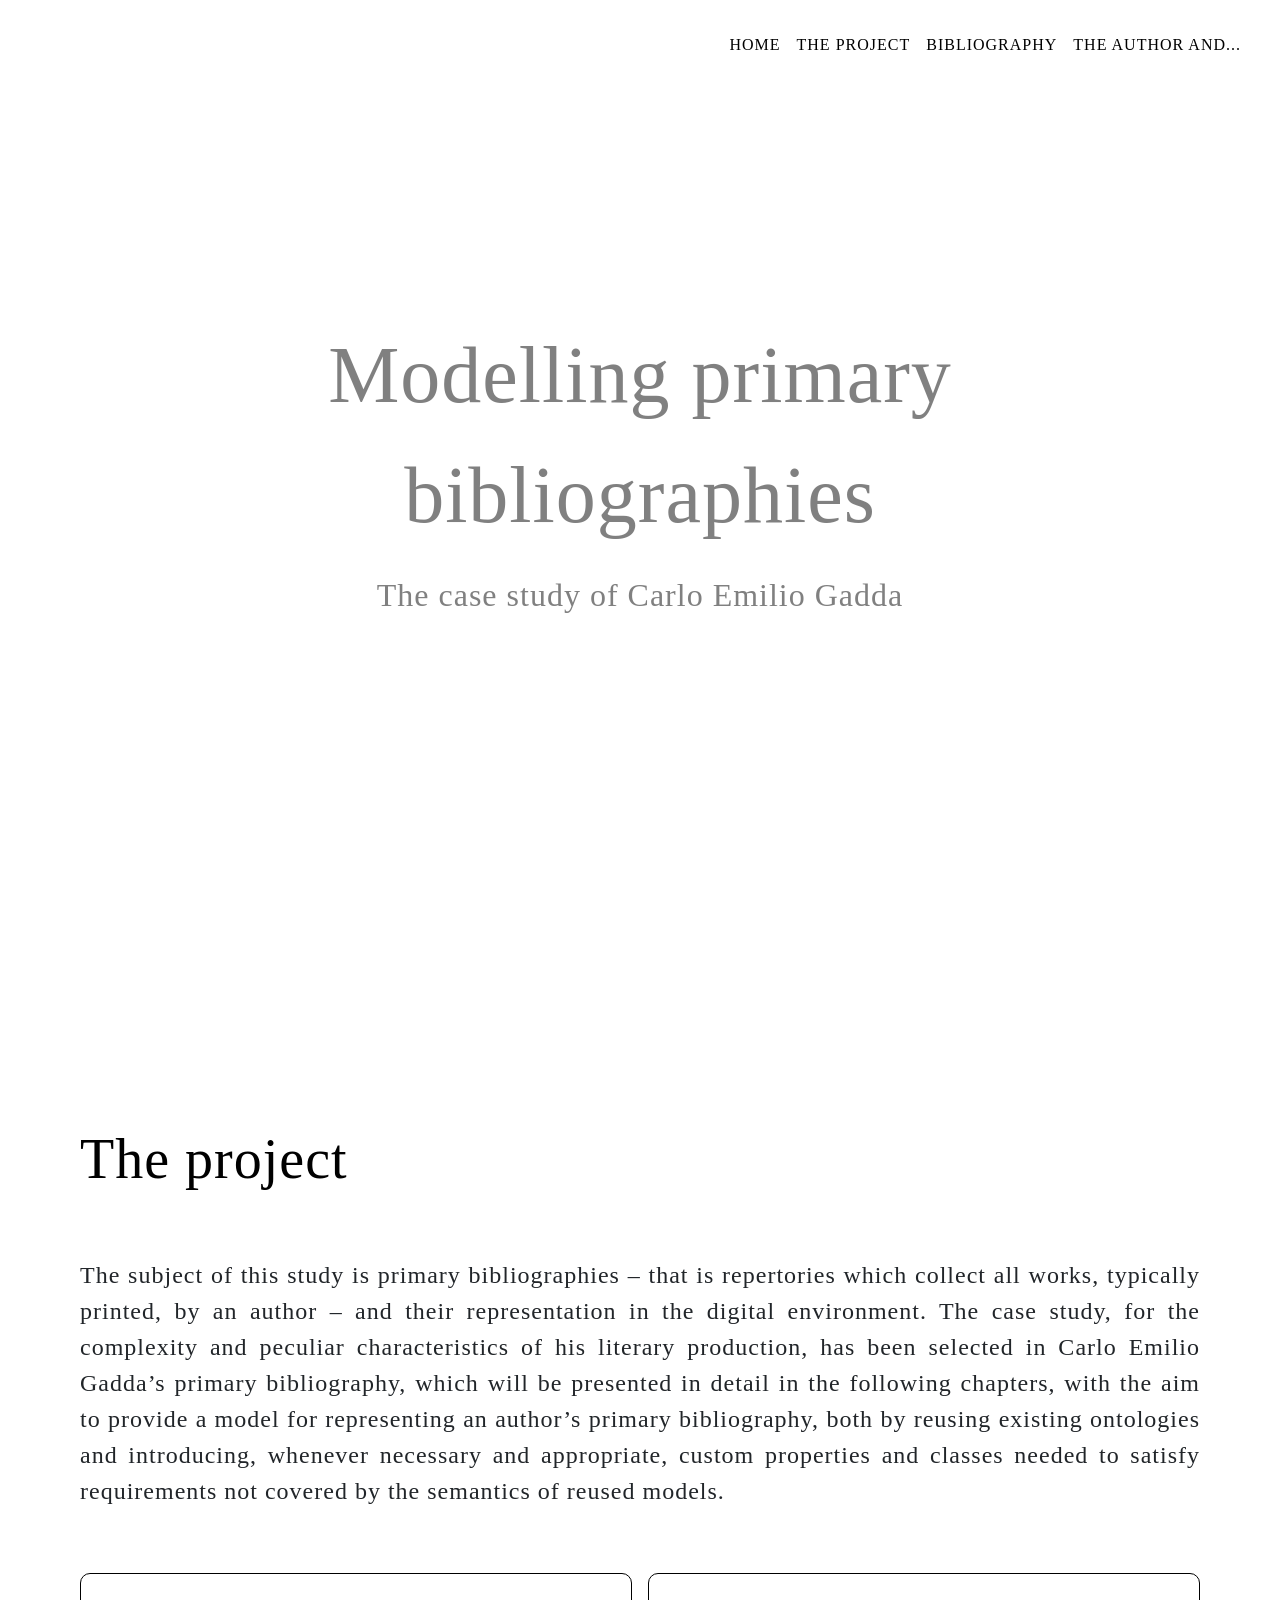
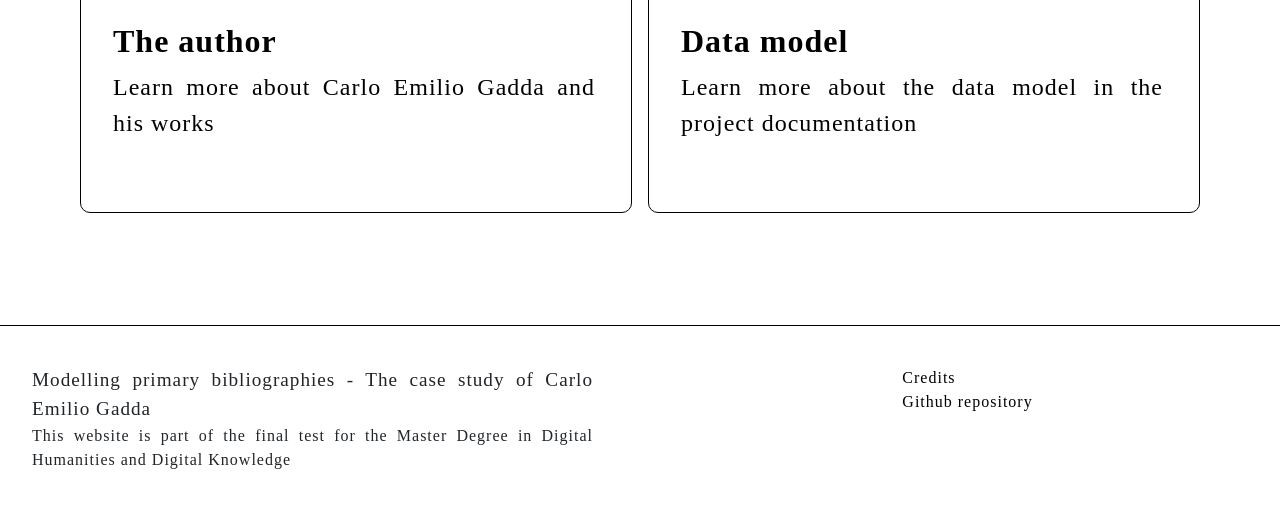
==== index.html @ 4dc22bcb "index and css" ====
<!DOCTYPE html>
<html lang="en">
<head>
    <meta charset="utf-8">
    <meta name="viewport" content="width=device-width, initial-scale=1">
    <title>Modelling Primary Bibliographies</title>
     <!-- Bootstrap CSS -->
     <link rel="stylesheet" href="https://stackpath.bootstrapcdn.com/bootstrap/4.4.1/css/bootstrap.min.css" integrity="sha384-Vkoo8x4CGsO3+Hhxv8T/Q5PaXtkKtu6ug5TOeNV6gBiFeWPGFN9MuhOf23Q9Ifjh" crossorigin="anonymous">
     <!--Google fonts-->
     <link rel="stylesheet" href="https://fonts.googleapis.com/css2?family=Cormorant+Garamond:ital,wght@0,300;1,300&family=Inter:wght@300;800&display=swap">
     <!-- project css -->
     <link rel="stylesheet" href="assets/main.css">
</head>
<body>
    <main class="grid-container">
        <div class="grid-item">
            <nav class="navbar navbar-expand-lg bg-body-tertiary" id="index-nav">
            <div class="container-fluid">
              <a class="navbar-brand" href="index.html"></a>
                <button class="navbar-toggler" type="button" data-bs-toggle="collapse" data-bs-target="#navbarNav" aria-controls="navbarNav" aria-expanded="false" aria-label="Toggle navigation">
              <span class="navbar-toggler-icon"></span>
              </button>
            <div class="collapse navbar-collapse" id="navbarNav">
              <ul class="navbar-nav ml-auto">
                <li class="nav-item">
                  <a class="nav-link active" aria-current="page" href="index.html">HOME</a>
                </li>
                <li class="nav-item">
                  <a class="nav-link" href="">THE PROJECT</a>
                </li>
                <li class="nav-item">
                  <a class="nav-link" href="">BIBLIOGRAPHY</a>
                </li>
                <li class="nav-item">
                  <a class="nav-link" href="">THE AUTHOR AND...</a>
                </li>
              </ul>
            </div>
            </div>
            </nav>
          </div>
        <div class="grid-item" id="index-container">
            <div class="container-fluid" id="cover">
              <div class="container-fluid" id="cover-overlay"></div>
              <div class="subgrid-item"></div>
              <div class="subgrid-item cover-title"><p>Modelling primary bibliographies</p><p id="cover-subtitle">The case study of Carlo Emilio Gadda</p></div>
              <div class="subgrid-item"></div>
            </div>
            <div class="container col-md-12" id="project">
                <h1 id="project-sec">The project</h1>
                <p>The subject of this study is primary bibliographies – that is repertories which collect all works, typically printed, by an author – and their representation in the digital environment. The case study, for the complexity and peculiar characteristics of his literary production, has been selected in Carlo Emilio Gadda’s primary bibliography, which will be presented in detail in the following chapters, with the aim to provide a model for representing an author’s primary bibliography, both by reusing existing ontologies and introducing, whenever necessary and appropriate, custom properties and classes needed to satisfy requirements not covered by the semantics of reused models.</p>
                <div id="banner-container">
                  <a href="">
                <div id="author-banner">
                  <h3>The author</h3>
                  <p id="note-ban-text">Learn more about Carlo Emilio Gadda and his works</p>
                </div>
                </a>
                <a href="">
                <div id="model-banner">
                  <h3>Data model</h3>
                  <p id="biblio-ban-text">Learn more about the data model in the project documentation</p>
                </div>
                </a>  
                </div>
            </div>
        </div>
        <div class="grid-item" id="footer">
            <div class="row">
                <div class="col-6 d-flex justify-content-center">
                  <p><span id="footer-title">Modelling primary bibliographies - The case study of Carlo Emilio Gadda</span><br/> This website is part of the final test for the Master Degree in Digital Humanities and Digital Knowledge</p>
                </div>
                <div class="col-6 d-flex justify-content-center">
                    <ul>
                        <li><a href="">Credits</a></li>
                        <li><a href="">Github repository</a></li>
                    </ul>
                </div>
            </div>
        </div>
    </main>

    <!--jquery-->
    <script src="https://code.jquery.com/jquery-3.4.1.slim.min.js" integrity="sha384-J6qa4849blE2+poT4WnyKhv5vZF5SrPo0iEjwBvKU7imGFAV0wwj1yYfoRSJoZ+n" crossorigin="anonymous"></script>
    <!--bootstrap-->
    <script src="https://cdn.jsdelivr.net/npm/popper.js@1.16.0/dist/umd/popper.min.js" integrity="sha384-Q6E9RHvbIyZFJoft+2mJbHaEWldlvI9IOYy5n3zV9zzTtmI3UksdQRVvoxMfooAo" crossorigin="anonymous"></script>
    <script src="https://cdn.jsdelivr.net/npm/@popperjs/core@2.11.8/dist/umd/popper.min.js" integrity="sha384-I7E8VVD/ismYTF4hNIPjVp/Zjvgyol6VFvRkX/vR+Vc4jQkC+hVqc2pM8ODewa9r" crossorigin="anonymous"></script>
    <script src="https://cdn.jsdelivr.net/npm/bootstrap@5.3.5/dist/js/bootstrap.min.js" integrity="sha384-VQqxDN0EQCkWoxt/0vsQvZswzTHUVOImccYmSyhJTp7kGtPed0Qcx8rK9h9YEgx+" crossorigin="anonymous"></script>
</body>
</html>
---- assets/main.css ----
@media screen and (orientation: portrait) {
    #cover {
        grid-template-columns: 5% 90% 5%;
    }
    .cover-title {
        font-size: 6em !important;
    }
    #cover-subtitle h1 {
        font-size: 4em !important;
        margin-top: 2em !important;
    }
    p, ul {
        font-size: small !important;
    }
    #banner-container {
        grid-template-columns: repeat(1, 1fr);
    }
}
:root {
    /* --body-primary: rgba(134, 118, 103, 0.3); */
    --body-secondary: #444343;
    --body-primary: #ffffff;
    --body-secondary-light: #746a95;
    --body-complementary-light: rgba(52, 32, 30, 0.8);
    --body-complementary: rgb(47, 24, 21);
    --nav-height: 10vh;
}
body {
    /* background-color: white; */
    font-family: 'Garamond', serif;
    letter-spacing: 1px;
    overflow-x: hidden;
    background-color: white;
}
a {
    cursor: pointer;
    color: var(--body-complementary-light);
    /* text-decoration: underline; */
}
a:hover {
    text-decoration: none;
    font-weight: bold;
    color: var(--body-complementary-light);
}
p {
    text-align: justify;
}
h1 {
    padding-bottom: 1em;
    padding-top: 1em;
}
h2 {
    padding-top: 1em;
}
h3 {
    padding-top: 0.5em;
}
nav {
    background-color: var(--body-primary);
    border-bottom: 1px black;
    height: var(--nav-height);
    /* filter: drop-shadow(0px 0px 10px rgba(255,255,255,.5)) */
    box-shadow: 0 4px 5px -5px var(--body-secondary);
    position:fixed;
}
.navbar-toggler {
    color: white !important;
}
nav a {
    color: black;
    text-decoration: none;
}
nav a:hover {
    font-weight: bold;
}
.grid-container {
    display: grid;
}
#index-container {
    scroll-behavior: smooth;
}
#cover {
    height: 100vh;
    background-color: var(--body-primary);
   /*  background-image: url("../images/cover_image.jpg"); */
    background-size: cover;
    position: relative;
    display: grid;
    grid-template-columns: 20% 60% 20%;
    padding: 0;
}
#cover-overlay {
    height: 100vh;
    position: absolute;
    top: 0;
    left: 0;
    background-color: rgba(14, 27, 29, 0.7);
    background-color: rgba(255, 255, 255, 0.5);
    padding: 0;
}
.cover-title {
    padding-top: 25vh;
}
.cover-title p {
    font-family: 'Georgia', serif;
    text-align: center;
    font-size: 5em;
    color: black;
}
#cover-subtitle {
    font-family: 'Georgia';
    font-size: 2em;
    color: black;
    text-align: center;
}
.title-highlight {
    font-weight: bold;
}
#project {
    height: fit-content;
    padding: 5em;
}
#project h1, #project h2 {
    font-family: 'Georgia';
    color: black;
}
#project h1 {
    font-size: 3.5em;
}
#project p {
    font-size: 1.5em;
}
#biblio h1:first-child, #tei-encoding h1:first-child, #main-doc h1:first-child {
    padding-top: 3em;
}
#project ul:last-child {
    padding-bottom: 6em;
}
#banner-container {
    display: grid;
    grid-template-columns: repeat(2, 1fr);
    gap: 1em;
    margin-top: 4em;
}
#author-banner, #model-banner {
    /* width: 45%; */
    height: 15em;
    background-color: var(--body-primary);
    border: 1px solid black;
    border-radius: 10px;
    padding: 2em;
    position: relative;
    transition: background-color 0.3s ease-in;
}
#author-banner > p, #model-banner > p {
    position:absolute;
    color: black;
    margin-right: 1.5em;
}
#author-banner > h3, #model-banner > h3 {
    font-size:xx-large;
    font-weight: bold;
    color:black;
}
#author-banner:hover, #model-banner:hover {
    background-color: #ffffff;
}
#footer {
    height: min-content;
    background-color: var(--body-primary);
    border-top: 1px solid black;
    margin-top: 2em;
}
footer .row {
    padding: 0;
}
#footer-title {
    padding-bottom: 0.2rem;
    font-family: 'Georgia';
    font-size: larger;
}
#footer p, #footer ul {
    padding: 2.5rem 2rem;
}
#footer li {
    list-style-type: none;
}
#footer a {
    color: black;
    font-weight: 400;
    transition: color 0.3 ease-in;
}
#footer a:hover {
    color: black;
    text-decoration: none;
    font-weight: bold;
}
#footer i {
    padding-right: 0.5rem;
    color: black;
}
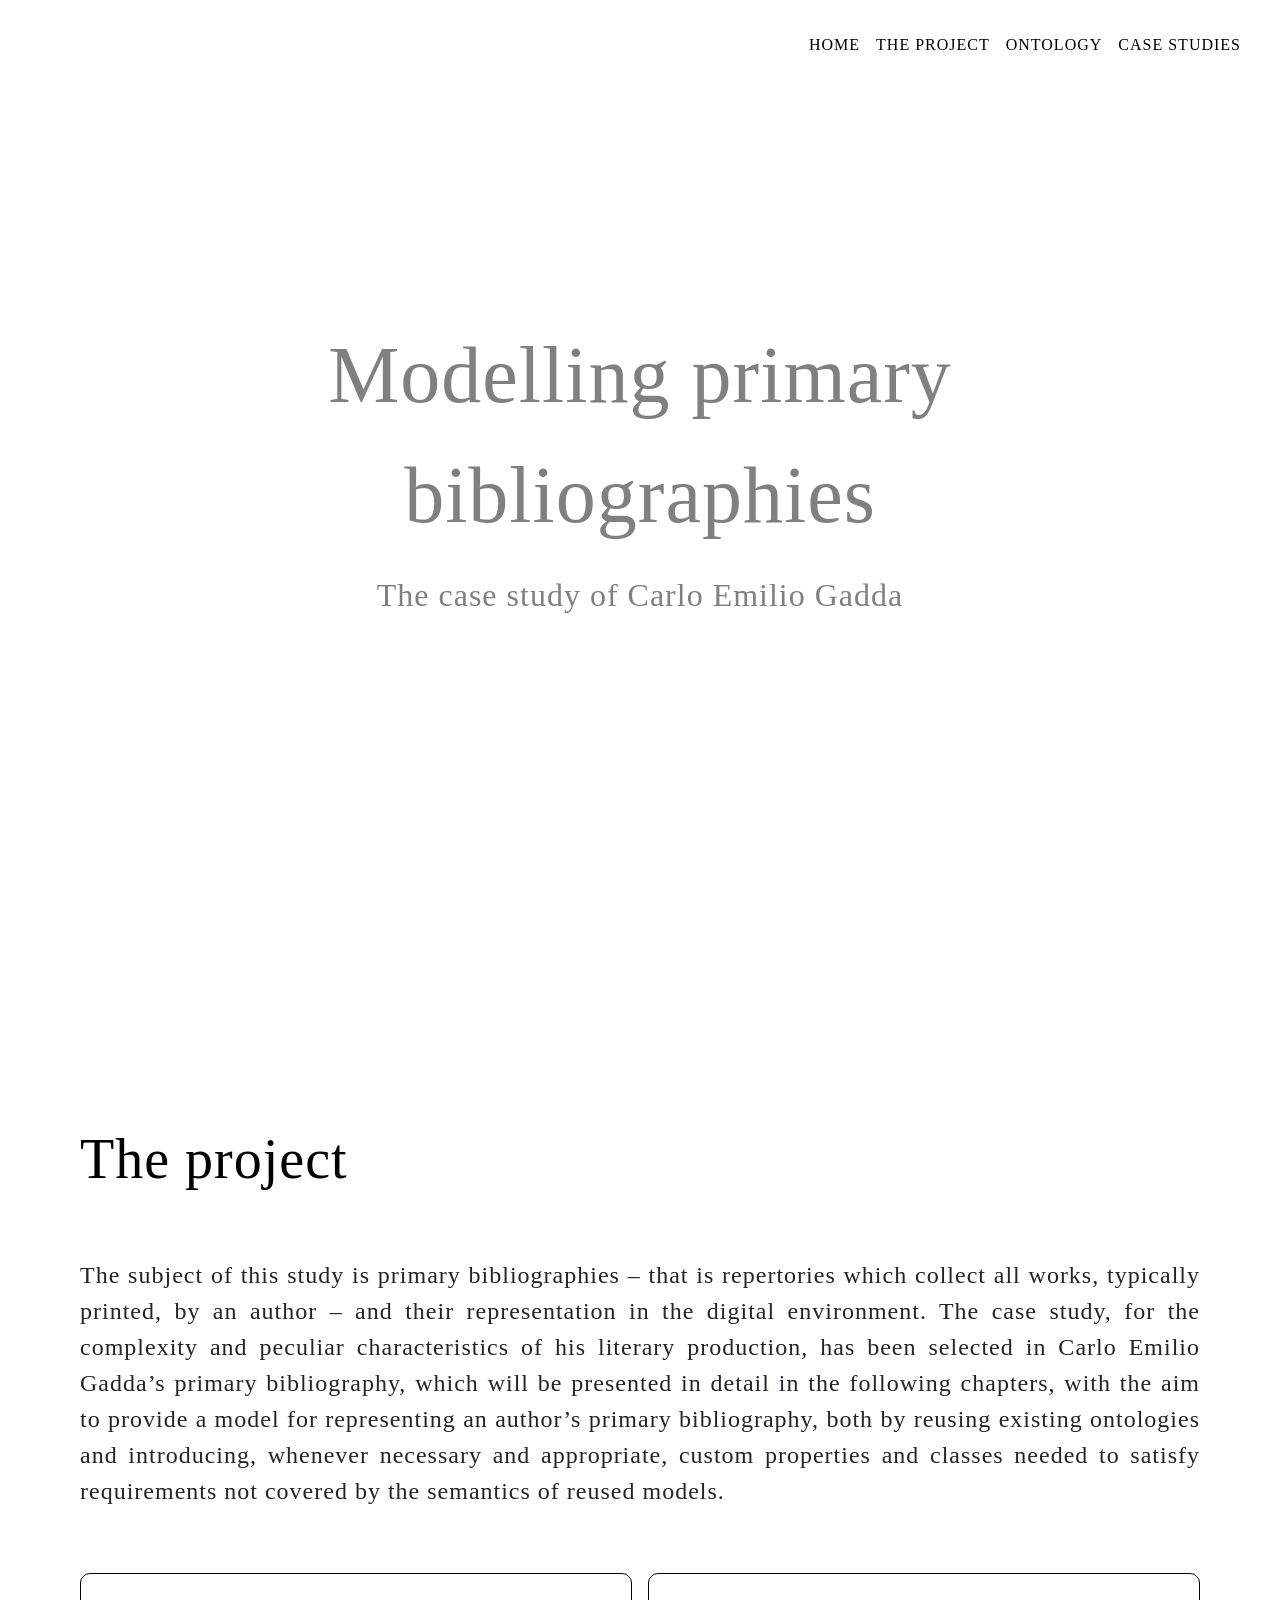
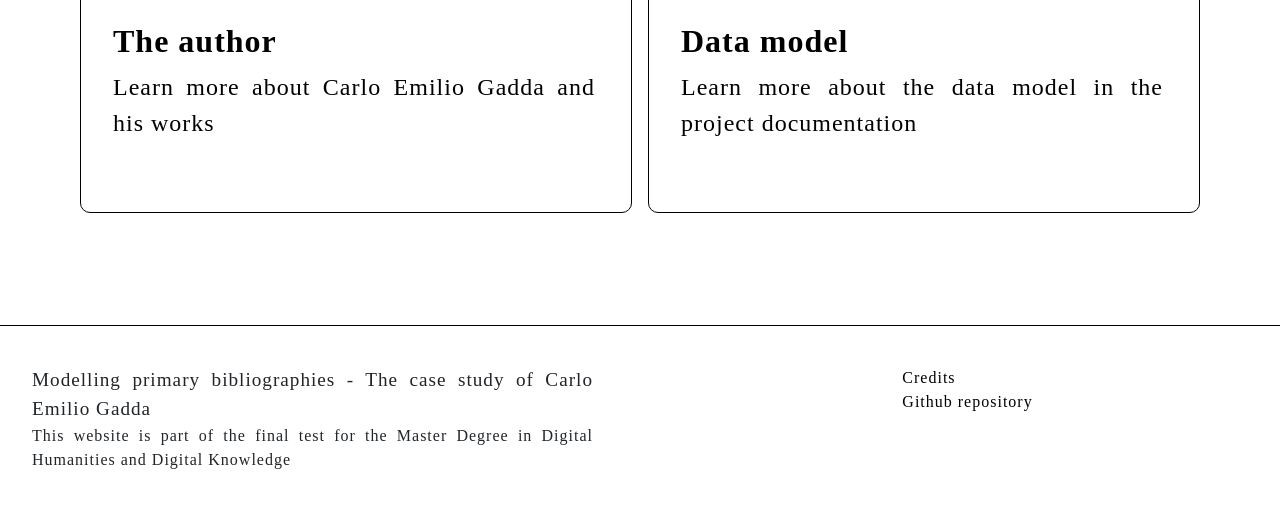
==== commit a3d7b5b8: "new page added" ====
--- a/index.html
+++ b/index.html
@@ -29,10 +29,10 @@
                   <a class="nav-link" href="">THE PROJECT</a>
                 </li>
                 <li class="nav-item">
-                  <a class="nav-link" href="">BIBLIOGRAPHY</a>
+                  <a class="nav-link" href="">ONTOLOGY</a>
                 </li>
                 <li class="nav-item">
-                  <a class="nav-link" href="">THE AUTHOR AND...</a>
+                  <a class="nav-link" href="case_studies.html">CASE STUDIES</a>
                 </li>
               </ul>
             </div>
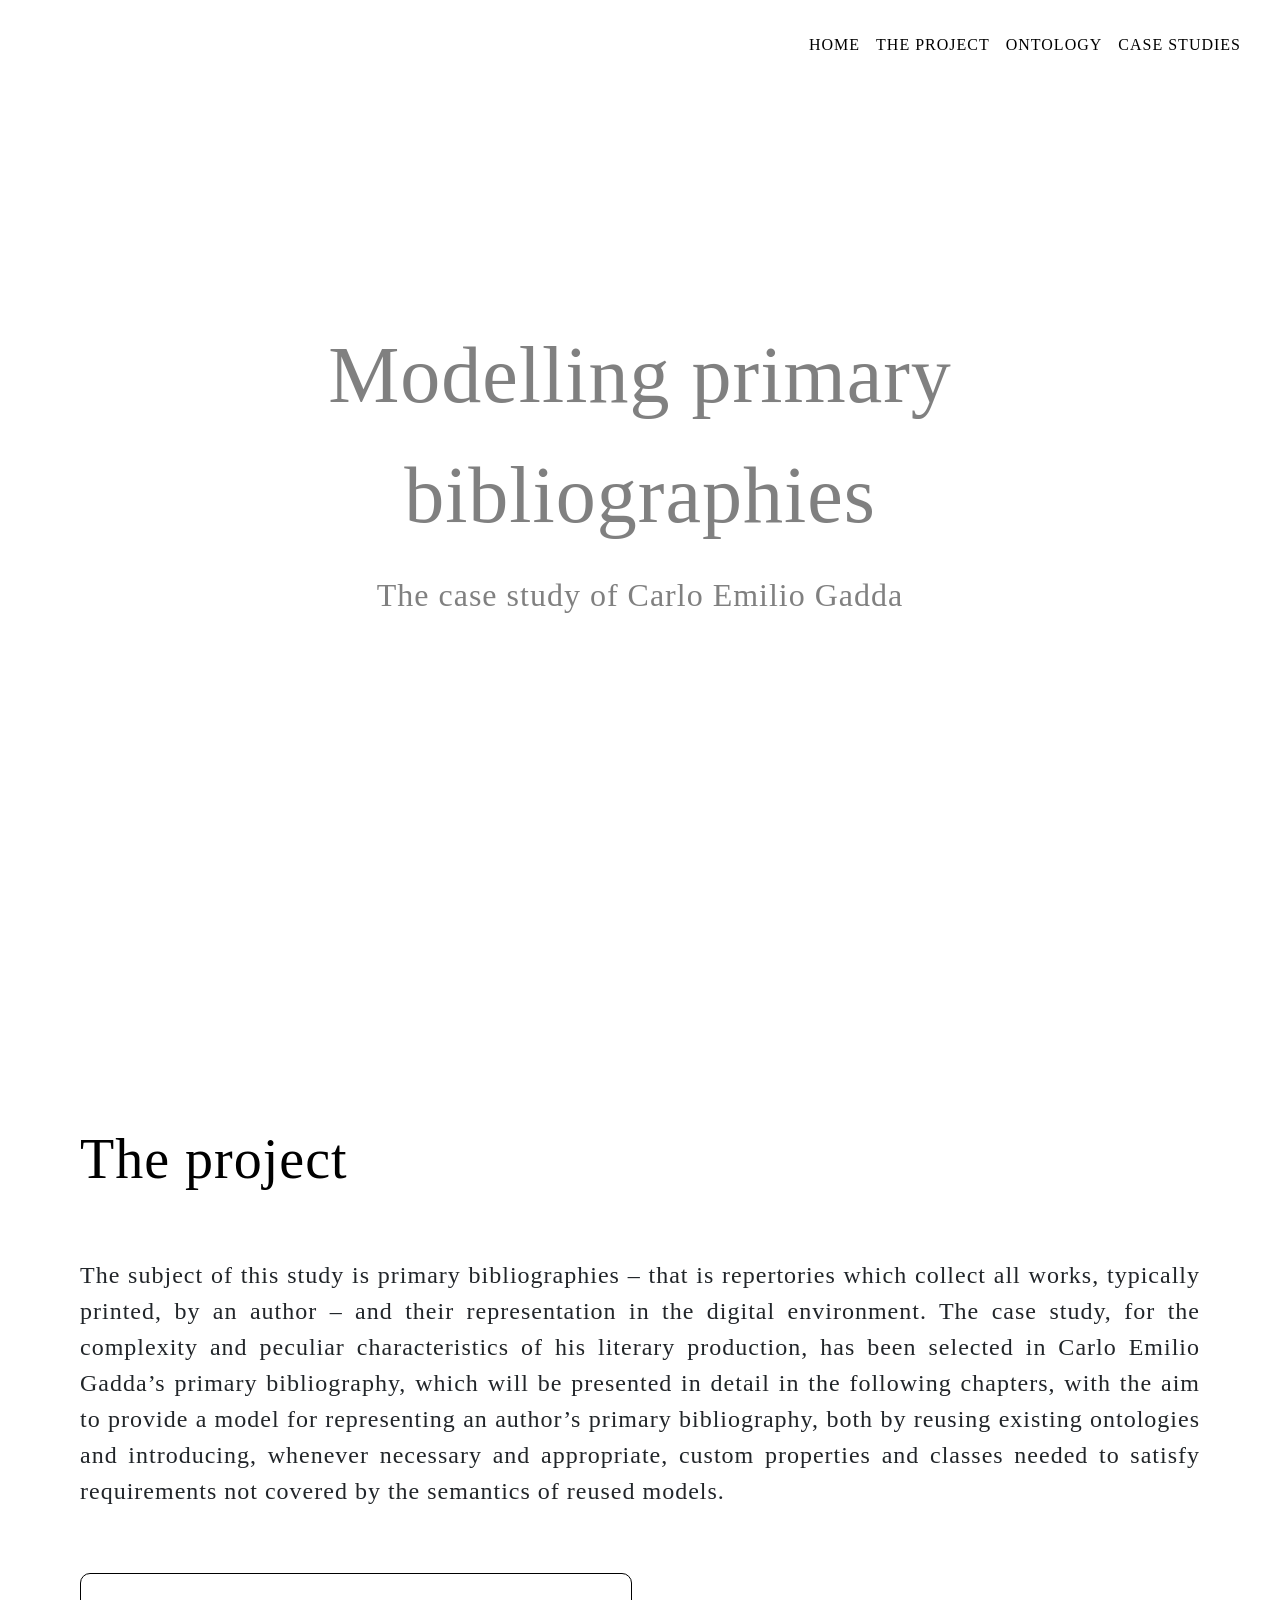
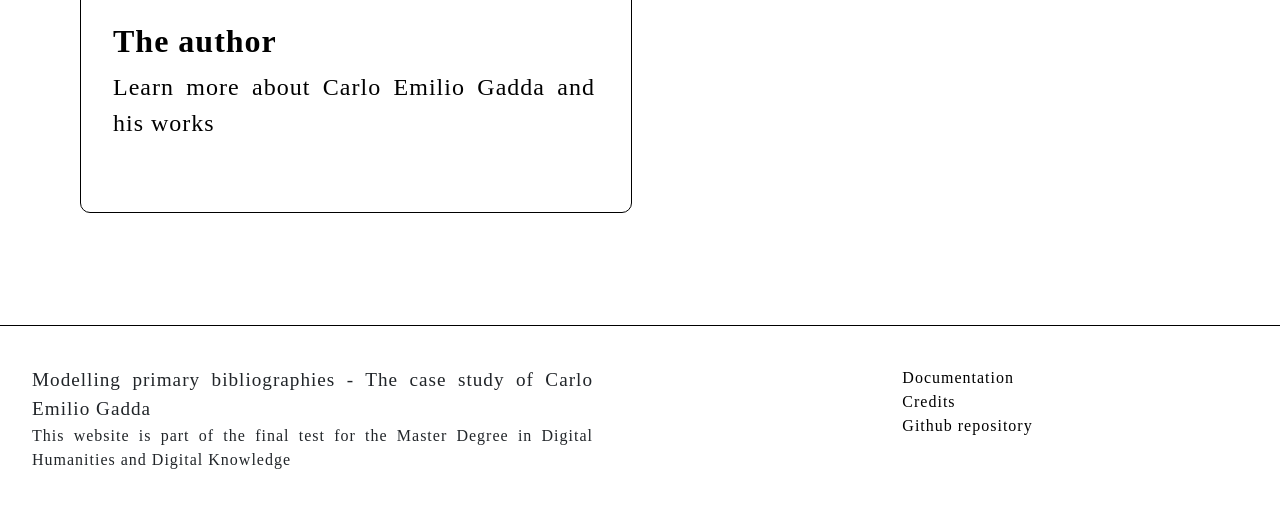
==== commit 31783223: "html and css update" ====
--- a/index.html
+++ b/index.html
@@ -56,12 +56,12 @@
                   <p id="note-ban-text">Learn more about Carlo Emilio Gadda and his works</p>
                 </div>
                 </a>
-                <a href="">
+                <!-- <a href="">
                 <div id="model-banner">
                   <h3>Data model</h3>
                   <p id="biblio-ban-text">Learn more about the data model in the project documentation</p>
                 </div>
-                </a>  
+                </a> -->  
                 </div>
             </div>
         </div>
@@ -72,6 +72,7 @@
                 </div>
                 <div class="col-6 d-flex justify-content-center">
                     <ul>
+                        <li><a href="">Documentation</a></li>
                         <li><a href="">Credits</a></li>
                         <li><a href="">Github repository</a></li>
                     </ul>
@@ -80,8 +81,6 @@
         </div>
     </main>
 
-    <!--jquery-->
-    <script src="https://code.jquery.com/jquery-3.4.1.slim.min.js" integrity="sha384-J6qa4849blE2+poT4WnyKhv5vZF5SrPo0iEjwBvKU7imGFAV0wwj1yYfoRSJoZ+n" crossorigin="anonymous"></script>
     <!--bootstrap-->
     <script src="https://cdn.jsdelivr.net/npm/popper.js@1.16.0/dist/umd/popper.min.js" integrity="sha384-Q6E9RHvbIyZFJoft+2mJbHaEWldlvI9IOYy5n3zV9zzTtmI3UksdQRVvoxMfooAo" crossorigin="anonymous"></script>
     <script src="https://cdn.jsdelivr.net/npm/@popperjs/core@2.11.8/dist/umd/popper.min.js" integrity="sha384-I7E8VVD/ismYTF4hNIPjVp/Zjvgyol6VFvRkX/vR+Vc4jQkC+hVqc2pM8ODewa9r" crossorigin="anonymous"></script>
--- a/assets/main.css
+++ b/assets/main.css
@@ -165,6 +165,33 @@
 #author-banner:hover, #model-banner:hover {
     background-color: #ffffff;
 }
+/*----Case studies page----*/
+#main-case-studies {
+    padding: 0;
+}
+
+#case-studies-title {
+    font-size: 3.5em;
+    color: darkslategray;
+    font-weight: bold;
+}
+
+#case-1-sec-title, #case-2-sec-title {
+    height: 16em;
+    display: grid;
+    justify-content: center;
+    align-content: center;
+    background-color: rgba(148, 140, 174, 0.3);
+}
+
+#case-1-title, #case-2-title {
+    font-weight: bold;
+    color: darkslategray;
+    /*color: midnightblue;*/
+    font-size: 2.5em;
+}
+
+/*----Footer----*/
 #footer {
     height: min-content;
     background-color: var(--body-primary);
